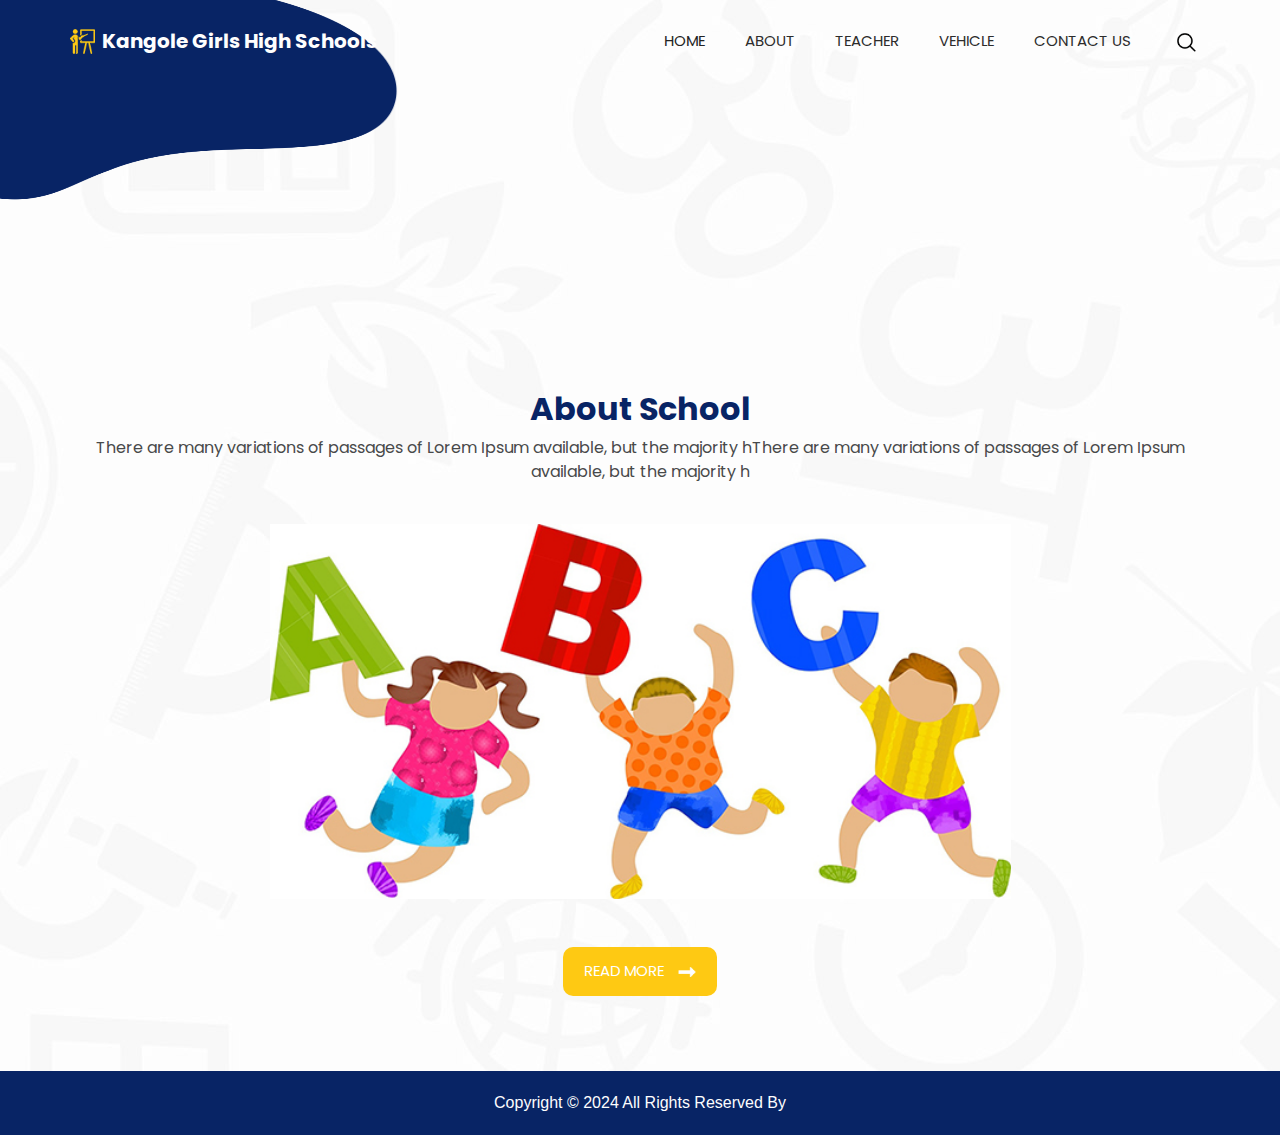
==== Kangole_High/about.html @ 42b97db2 "Add files via upload" ====
<!DOCTYPE html>
<html>

<head>
  <!-- Basic -->
  <meta charset="utf-8" />
  <meta http-equiv="X-UA-Compatible" content="IE=edge" />
  <!-- Mobile Metas -->
  <meta name="viewport" content="width=device-width, initial-scale=1, shrink-to-fit=no" />
  <!-- Site Metas -->
  <meta name="keywords" content="" />
  <meta name="description" content="" />
  <meta name="author" content="" />

  <title>Kangole Girls High School</title>



  <!-- bootstrap core css -->
  <link rel="stylesheet" type="text/css" href="css/bootstrap.css" />
  <!-- progress barstle -->
  <link rel="stylesheet" href="css/css-circular-prog-bar.css">
  <!-- fonts style -->
  <link href="https://fonts.googleapis.com/css?family=Poppins:400,700&display=swap" rel="stylesheet">
  <!-- font wesome stylesheet -->
  <link rel="stylesheet" href="https://maxcdn.bootstrapcdn.com/font-awesome/4.3.0/css/font-awesome.min.css">
  <!-- Custom styles for this template -->
  <link href="css/style.css" rel="stylesheet" />
  <!-- responsive style -->
  <link href="css/responsive.css" rel="stylesheet" />




  <link rel="stylesheet" href="css/css-circular-prog-bar.css">


</head>

<body>
  <div class="top_container sub_pages">
    <!-- header section strats -->
    <header class="header_section">
      <div class="container">
        <nav class="navbar navbar-expand-lg custom_nav-container ">
          <a class="navbar-brand" href="index.html">
            <img src="images/logo.png" alt="">
            <span>
              Kangole Girls High Schools
            </span>
          </a>
          <button class="navbar-toggler" type="button" data-toggle="collapse" data-target="#navbarSupportedContent"
            aria-controls="navbarSupportedContent" aria-expanded="false" aria-label="Toggle navigation">
            <span class="navbar-toggler-icon"></span>
          </button>

          <div class="collapse navbar-collapse" id="navbarSupportedContent">
            <div class="d-flex ml-auto flex-column flex-lg-row align-items-center">
              <ul class="navbar-nav  ">
                <li class="nav-item active">
                  <a class="nav-link" href="index.html"> Home <span class="sr-only">(current)</span></a>
                </li>
                <li class="nav-item ">
                  <a class="nav-link" href="about.html"> About </a>
                </li>

                <li class="nav-item ">
                  <a class="nav-link" href="teacher.html"> Teacher </a>
                </li>

                <li class="nav-item">
                  <a class="nav-link" href="vehicle.html"> vehicle </a>
                </li>

                <li class="nav-item">
                  <a class="nav-link" href="contact.html">Contact Us</a>
                </li>

              </ul>
              <form class="form-inline my-2 my-lg-0 ml-0 ml-lg-4 mb-3 mb-lg-0">
                <button class="btn  my-2 my-sm-0 nav_search-btn" type="submit"></button>
              </form>
            </div>
        </nav>
      </div>
    </header>

  </div>
  <!-- end header section -->

  <!-- about section -->
  <section class="about_section layout_padding">
    <div class="container">
      <h2 class="main-heading ">
        About School
      </h2>
      <p class="text-center">
        There are many variations of passages of Lorem Ipsum available, but the majority hThere are many variations of
        passages of Lorem Ipsum available, but the majority h
      </p>
      <div class="about_img-box ">
        <img src="images/kids.jpg" alt="" class="img-fluid w-100">
      </div>
      <div class="d-flex justify-content-center mt-5">
        <a href="" class="call_to-btn  ">

          <span>
            Read More
          </span>
          <img src="images/right-arrow.png" alt="">
        </a>
      </div>
    </div>
  </section>


  <!-- about section -->





  <!-- footer section -->
  <section class="container-fluid footer_section">
    <p>
      Copyright &copy; 2024 All Rights Reserved By
      
    </p>
  </section>
  <!-- footer section -->

  <script type="text/javascript" src="js/jquery-3.4.1.min.js"></script>
  <script type="text/javascript" src="js/bootstrap.js"></script>
  <!-- progreesbar script -->

  </script>

</body>

</html>
---- Kangole_High/css/style.css ----
body {
  font-family: 'Poppins', sans-serif;

  color: #48494a;
  background-image: url(../images/body-bg.jpg);
}

.layout_padding {
  padding: 75px 0;
}

.layout_padding2 {
  padding: 45px 0;
}

.layout_padding2-top {
  padding-top: 45px;
}

.layout_padding-top {
  padding-top: 75px;
}

.layout_padding-bottom {
  padding-bottom: 75px;
}

.call_to-btn {
  display: inline-block;
  padding: 12px 20px;
  border-radius: 10px;
  font-size: 15px;
  text-transform: uppercase;
  background-color: #fec913;
  border: 1px solid transparent;
  color: #fff;
  transition: all 0.3s ease 0s;
}

.hero_section .call_to-btn {
  padding: 12px 35px;
}

.call_to-btn img {
  width: 18px;
  margin-left: 10px;
}

.btn_on-hover {
  transition: all 0.3s ease 0s;
}

.call_to-btn:hover,
.btn_on-hover:hover {
  color: #fff;
  -webkit-box-shadow: 0px 5px 10px -5px rgba(0, 0, 0, 0.7);
  -moz-box-shadow: 0px 5px 10px -5px rgba(0, 0, 0, 0.7);
  box-shadow: 0px 5px 10px -5px rgba(0, 0, 0, 0.7);
  color: #fff;
  transform: translateY(-7px);
}

.main-heading {
  color: #082465;
  font-weight: bold;
  text-align: center;
}

/*header section*/

.header_section {
  padding-top: 10px;
}

nav.navbar.navbar-expand-lg {

  padding: 10px 0;
}

.custom_nav-container.navbar-expand-lg .navbar-nav .nav-link {
  padding: 10px 20px;
  color: #2d2c2c;
  font-size: 15px;
  text-align: center;
  text-transform: uppercase;
}

.custom_nav-container.navbar-expand-lg .navbar-nav .nav-item.active .nav-link {
  color: #232323;
}

a,
a:hover,
a:focus {
  text-decoration: none;
}

a:hover,
a:focus {
  color: initial;
}

.btn,
.btn:focus {
  outline: none !important;
  box-shadow: none;
}

.top_container {
  height: 95vh;
  position: relative;
}

.top_container::before {
  content: "";
  position: absolute;
  width: 48%;
  height: 100%;
  background: url(../images/hero-bg.png);
  background-size: cover;
  background-position: right bottom;
  background-repeat: no-repeat;
  z-index: -1;
}

.top_container.sub_pages::before {
  background-size: 400px 200px;
  background-position: top left;
}

.top_container.sub_pages {
  height: 35vh;
}

.top_container.sub_page {
  height: auto;
}

.navbar-brand img {
  width: 25px;
  margin-right: 7px;
}


.custom_nav-container .nav_search-btn {
  background-image: url(../images/search-icon.png);
  background-size: 22px;
  background-repeat: no-repeat;
  background-position-y: 7px;
  width: 35px;
  height: 35px;
  padding: 0;
  border: none;
}

.navbar-brand {
  display: flex;
  align-items: center;
}

.navbar-brand span {
  font-size: 20px;
  font-weight: 700;
  color: #fefefe;
}

.custom_nav-container {
  z-index: 99999;
  padding: 15px 0;
}

.custom_nav-container .navbar-toggler {
  outline: none;
}

.custom_nav-container .navbar-toggler .navbar-toggler-icon {
  background-image: url(../images/menu.png);
  background-size: 40px;
}

/*end header section*/

/* hero section */
.hero-container {
  display: flex;
  padding-top: 50px;
  padding-bottom: 75px;
}

.hero_detail-box {
  width: 45%;
}

.hero_img-container {
  width: 55%;
}

.hero_detail-box {
  color: #fefeff;
}

.hero_detail-box h1 {
  text-transform: uppercase;
  font-size: 50px;
  color: #fec913;
  font-weight: bold;
}


.hero_detail-box p {
  margin-top: 20px;
  margin-bottom: 35px;
}


/* end hero section */

/* about section */
.about_img-box {
  width: 65%;
  margin: 40px auto;
}

/* about section */

/* teacher container */
.teacher_section .card {
  border: none;
  background-color: transparent;
}

.teacher_section .card-title {
  text-align: center;
  color: #48494a;
}

/* end teacher container */

/* vehicle section */
.vehicle_img-box {
  width: 60%;
  margin: 0 auto;
}

.vehicle_section .carousel-control-prev,
.vehicle_section .carousel-control-next {
  opacity: 1;
}

.vehicle_section .carousel-control-prev-icon,
.vehicle_section .carousel-control-next-icon {
  width: 50px;
  height: 50px;
  background-color: #082465;
  border-radius: 100%;
  background-size: 10px;
  background-position: center;
}

.vehicle_section .carousel-control-prev-icon {
  background-image: url(../images/prev.png);
}

.vehicle_section .carousel-control-next-icon {
  background-image: url(../images/next.png);
}



/* end vehicle section */

/* client section */
.client_section {
  background-image: url(../images/shape-1.png);
  background-repeat: no-repeat;

  background-position: right;

  background-size: 18%;
}

.client_container {
  width: 80%;
  margin: 0 auto;
  padding: 35px;
  background-color: #fefeff;
  -webkit-box-shadow: 0px 0px 5px 0px rgba(163, 158, 163, 1);
  -moz-box-shadow: 0px 0px 5px 0px rgba(163, 158, 163, 1);
  box-shadow: 0px 0px 5px 0px rgba(163, 158, 163, 1);
  border-radius: 20px;
}

.client_detail-box h4 {
  color: #082465;
}

.client_detail-box span {
  text-transform: uppercase;
  color: #48494a;
}

.client_detail .client_img-box {
  width: 100px;
  margin-right: 15px;
}

.client_detail .client_img-box img {
  width: 100%;
}




/* end client section */


/* contact section */
.contact_section {
  background-image: url(../images/shape-2.png);
  background-repeat: no-repeat;
  background-size: 14%;
  background-position: left center;
}

.contact-form {
  padding: 25px;
  border-radius: 20px;
}

.contact-form input {
  border: none;
  outline: none;
  background-color: #dedee0;
  width: 100%;
  margin: 10px 0;
  padding: 7px 10px;
}

.contact-form .input_message {
  height: 120px;
}

.contact-form input::placeholder {
  color: #fff;
}

.contact-form button {
  border: none;
  outline: none;
  padding: 7px 50px;
  text-transform: uppercase;
  margin-top: 25px;
  background-color: #fec913;
  color: #fff;
}

/* end contact section */

/* admission section */


.admission_section .container-fluid.position-relative {
  height: 500px;
}

.admission_container {
  width: 770px;
  bottom: 0;
  left: 50%;
  transform: translateX(-50%);
  display: flex;
}


.admission_img-box {
  width: 50%;
  border-radius: 25px 0 0 25px;
  overflow: hidden;
}

.admission_detail {
  width: 50%;
  background-color: #082465;
  padding: 20px;
  color: #fefeff;
  border-radius: 0 25px 25px 0;
}


.admission_img-box img {
  width: 100%;
}

.admission_detail .admission_btn {
  background-color: #fec913;
  padding: 7px 35px;
  color: #fefeff;
  font-size: 15px;
  border-radius: 5px;
}

/* end admission section */

/* call section */
.call_section h2 {
  text-align: center;
  margin: 15px 0;
}

.landing_section .number_heading {
  color: #fec913;
}

.landing_section p {
  text-align: center;
  margin-top: 15px;
}

/* end call section */

/* footer section*/

.footer_section {
  background-color: #082465;
  padding: 20px 0;
  font-family: "Roboto", sans-serif;
}

.footer_section p {
  color: #fdfdfe;
  margin: 0;
  text-align: center;
}

.footer_section a {
  color: #fdfdfe;
}

/* end footer section*/
---- Kangole_High/css/responsive.css ----
@media (max-width: 1120px) {}

@media (max-width: 992px) {


    .top_container {
        height: auto;
    }

    .top_container.sub_pages {
        height: auto;
    }

    .top_container.sub_pages::before {
        background-size: cover;
    }

    .client_box-container {

        width: 90%;

    }

    .service_detail-container {
        width: 90%;
    }

    .hero-container {
        flex-direction: column;
    }

    .hero_detail-box {
        width: 100%;
        margin-bottom: 45px;
    }

    .hero_img-container {
        width: 100%;
    }

    .top_container::before {
        width: 200%;

    }

    .custom_nav-container.navbar-expand-lg .navbar-nav .nav-item.active .nav-link,
    .custom_nav-container.navbar-expand-lg .navbar-nav .nav-link {

        color: #fff;
    }

    .custom_nav-container .nav_search-btn {
        background-image: url(../images/search-icon-mobile.png);
        background-position: center;
    }
}

@media (max-width: 820px) {
    .admission_container {
        width: 450px;
        flex-direction: column;
    }

    .admission_img-box,
    .admission_detail {
        width: 100%;
    }

    .admission_img-box {
        border-radius: 25px 25px 0 0
    }

    .admission_detail {
        border-radius: 0 0 25px 25px;
    }
}

@media (max-width: 768px) {


    .hero_detail-box {
        text-align: center;
    }



}

@media (max-width: 576px) {
    .vehicle_img-box {
        width: 80%;
    }

    .carousel-control-prev,
    .carousel-control-next {
        top: 150%;
    }

    .carousel-control-prev {
        left: 30%;
    }

    .carousel-control-next {
        right: 30%;
    }

    .vehicle_section .carousel-control-prev-icon,
    .vehicle_section .carousel-control-next-icon {
        width: 35px;
        height: 35px;
        background-size: 8px;
    }

    .contact_section,
    .client_section {
        background-image: none;
    }
}

@media (max-width: 480px) {
    .vehicle_img-box {

        width: 100%;

    }

    .admission_container {

        width: 300px;
    }

    .client_container {
        width: 100%;
    }

    .client_detail {

        flex-direction: column;

    }

    .client_detail-box {

        display: flex;
        flex-direction: column;
        align-items: center;

    }

    .client_detail .client_img-box {
        width: 100px;
        margin-right: 0px;
        margin-bottom: 15px;
    }

}

@media (max-width: 400px) {}

@media (max-width: 360px) {}

@media (min-width: 1200px) {
    .container {
        max-width: 1170px;
    }

}
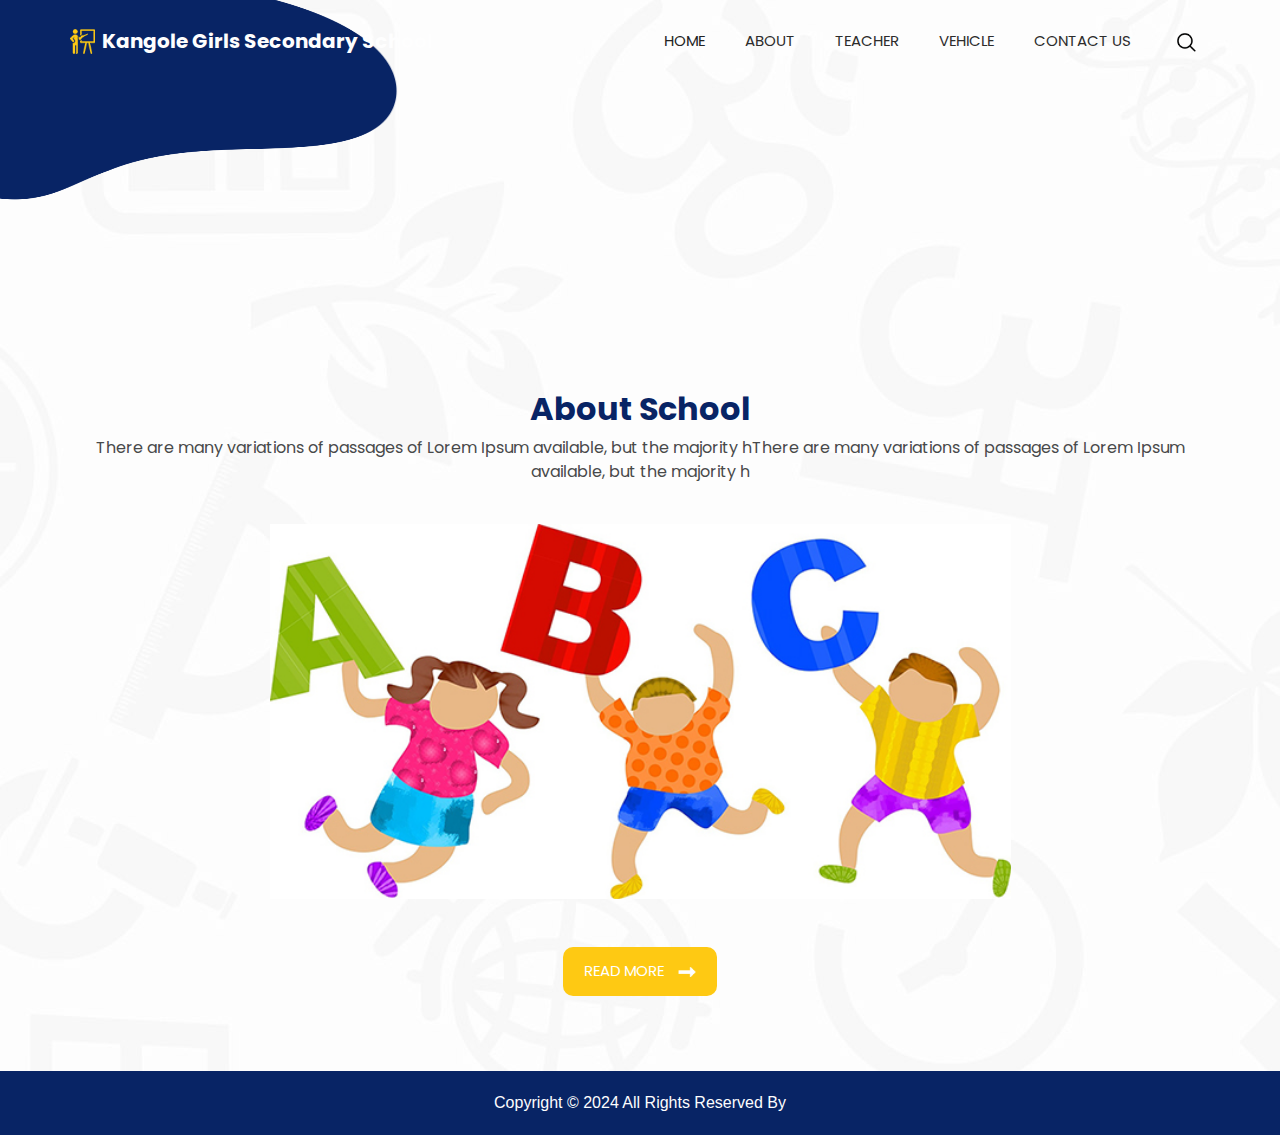
==== commit 70b4fa67: "Update about.html" ====
--- a/Kangole_High/about.html
+++ b/Kangole_High/about.html
@@ -12,7 +12,7 @@
   <meta name="description" content="" />
   <meta name="author" content="" />
 
-  <title>Kangole Girls High School</title>
+  <title>Kangole Girls Secondary School</title>
 
 
 
@@ -46,7 +46,7 @@
           <a class="navbar-brand" href="index.html">
             <img src="images/logo.png" alt="">
             <span>
-              Kangole Girls High Schools
+              Kangole Girls Secondary School
             </span>
           </a>
           <button class="navbar-toggler" type="button" data-toggle="collapse" data-target="#navbarSupportedContent"
@@ -137,4 +137,4 @@
 
 </body>
 
-</html>+</html>
